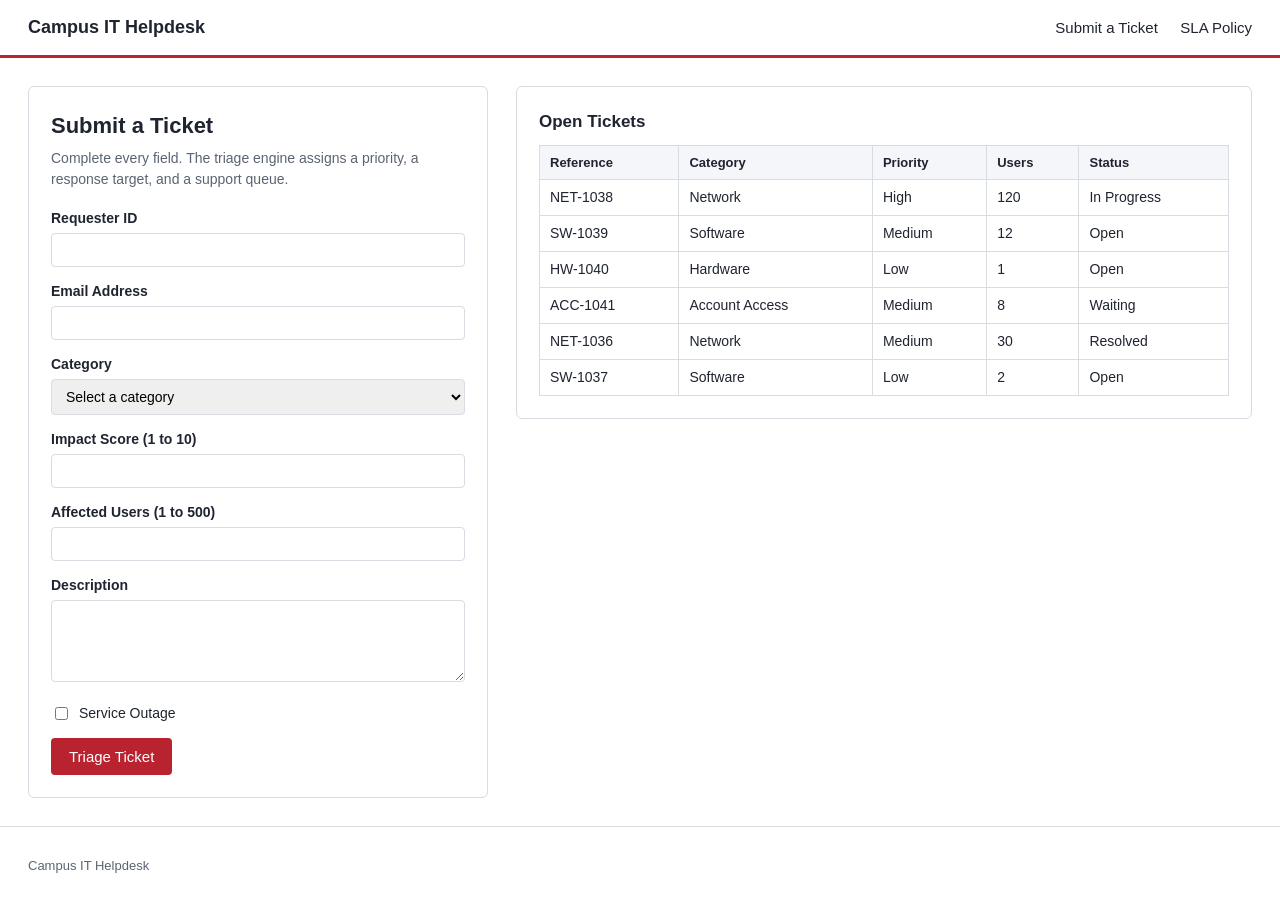
==== index.html @ 1fb0e595 "Initialize project." ====
<!DOCTYPE html>
<html lang="en">

<head>
  <meta charset="utf-8">
  <meta name="viewport" content="width=device-width, initial-scale=1">
  <title>Campus IT Helpdesk</title>
  <link rel="stylesheet" href="styles.css">
</head>

<body>

  <header class="site-header">
    <div class="brand">Campus IT Helpdesk</div>
    <nav class="site-nav">
      <a href="index.html">Submit a Ticket</a>
      <a href="sla-policy.html">SLA Policy</a>
    </nav>
  </header>

  <main class="layout">

    <section class="card">
      <h1>Submit a Ticket</h1>
      <p class="lead">Complete every field. The triage engine assigns a priority, a response target, and a support
        queue.</p>

      <form id="ticketForm" novalidate>

        <div class="field">
          <label for="requesterId">Requester ID</label>
          <input type="text" id="requesterId" name="requesterId" autocomplete="off">
          <p class="field-error hidden" id="err-requesterId"></p>
        </div>

        <div class="field">
          <label for="email">Email Address</label>
          <input type="text" id="email" name="email" autocomplete="off">
          <p class="field-error hidden" id="err-email"></p>
        </div>

        <div class="field">
          <label for="category">Category</label>
          <select id="category" name="category">
            <option value="">Select a category</option>
            <option value="hardware">Hardware</option>
            <option value="software">Software</option>
            <option value="network">Network</option>
            <option value="account">Account Access</option>
          </select>
          <p class="field-error hidden" id="err-category"></p>
        </div>

        <div class="field">
          <label for="impact">Impact Score (1 to 10)</label>
          <input type="text" id="impact" name="impact" inputmode="numeric" autocomplete="off">
          <p class="field-error hidden" id="err-impact"></p>
        </div>

        <div class="field">
          <label for="affectedUsers">Affected Users (1 to 500)</label>
          <input type="text" id="affectedUsers" name="affectedUsers" inputmode="numeric" autocomplete="off">
          <p class="field-error hidden" id="err-affectedUsers"></p>
        </div>

        <div class="field">
          <label for="description">Description</label>
          <textarea id="description" name="description" rows="4"></textarea>
          <p class="field-error hidden" id="err-description"></p>
        </div>

        <div class="field field-check">
          <input type="checkbox" id="outage" name="outage">
          <label for="outage">Service Outage</label>
        </div>

        <button type="submit" id="triageBtn" class="primary">Triage Ticket</button>
      </form>

      <div id="spinner" class="spinner hidden" role="status">Triaging Ticket</div>

      <section id="resultPanel" class="panel hidden">
        <h2>Triage Result</h2>
        <dl class="result">
          <dt>Ticket Reference</dt>
          <dd id="ticketRef"></dd>
          <dt>Priority</dt>
          <dd id="priorityValue"></dd>
          <dt>Response SLA</dt>
          <dd id="slaValue"></dd>
          <dt>Assigned Queue</dt>
          <dd class="queue-name"></dd>
        </dl>
      </section>
    </section>

    <section class="card">
      <h2>Open Tickets</h2>
      <table id="ticketTable">
        <thead>
          <tr>
            <th>Reference</th>
            <th>Category</th>
            <th>Priority</th>
            <th>Users</th>
            <th>Status</th>
          </tr>
        </thead>
        <tbody>
          <tr>
            <td class="cell-ref">NET-1038</td>
            <td class="cell-category">Network</td>
            <td class="cell-priority">High</td>
            <td class="cell-users">120</td>
            <td class="cell-status">In Progress</td>
          </tr>
          <tr>
            <td class="cell-ref">SW-1039</td>
            <td class="cell-category">Software</td>
            <td class="cell-priority">Medium</td>
            <td class="cell-users">12</td>
            <td class="cell-status">Open</td>
          </tr>
          <tr>
            <td class="cell-ref">HW-1040</td>
            <td class="cell-category">Hardware</td>
            <td class="cell-priority">Low</td>
            <td class="cell-users">1</td>
            <td class="cell-status">Open</td>
          </tr>
          <tr>
            <td class="cell-ref">ACC-1041</td>
            <td class="cell-category">Account Access</td>
            <td class="cell-priority">Medium</td>
            <td class="cell-users">8</td>
            <td class="cell-status">Waiting</td>
          </tr>
          <tr>
            <td class="cell-ref">NET-1036</td>
            <td class="cell-category">Network</td>
            <td class="cell-priority">Medium</td>
            <td class="cell-users">30</td>
            <td class="cell-status">Resolved</td>
          </tr>
          <tr>
            <td class="cell-ref">SW-1037</td>
            <td class="cell-category">Software</td>
            <td class="cell-priority">Low</td>
            <td class="cell-users">2</td>
            <td class="cell-status">Open</td>
          </tr>
        </tbody>
      </table>
    </section>

  </main>

  <footer class="site-footer">
    <p>Campus IT Helpdesk</p>
  </footer>

  <script src="app.js"></script>
</body>

</html>
---- styles.css ----
:root {
  --ink: #1f2430;
  --muted: #5b6472;
  --line: #d7dbe2;
  --accent: #b8232f;
  --panel: #f4f6f9;
}

* {
  box-sizing: border-box;
}

body {
  margin: 0;
  font-family: "Segoe UI", Roboto, Arial, sans-serif;
  color: var(--ink);
  background: #ffffff;
  line-height: 1.5;
}

.site-header {
  display: flex;
  align-items: center;
  justify-content: space-between;
  padding: 14px 28px;
  border-bottom: 3px solid var(--accent);
}

.brand {
  font-weight: 700;
  font-size: 18px;
}

.site-nav a {
  margin-left: 18px;
  color: var(--ink);
  text-decoration: none;
  font-size: 15px;
}

.site-nav a:hover {
  text-decoration: underline;
}

.layout {
  display: grid;
  grid-template-columns: minmax(320px, 460px) 1fr;
  gap: 28px;
  padding: 28px;
  align-items: start;
}

.card {
  border: 1px solid var(--line);
  border-radius: 6px;
  padding: 22px;
}

h1 {
  font-size: 22px;
  margin: 0 0 6px 0;
}

h2 {
  font-size: 17px;
  margin: 22px 0 10px 0;
}

.card h2:first-of-type {
  margin-top: 0;
}

.lead {
  color: var(--muted);
  margin: 0 0 18px 0;
  font-size: 14px;
}

.field {
  margin-bottom: 14px;
}

.field label {
  display: block;
  font-size: 14px;
  font-weight: 600;
  margin-bottom: 4px;
}

.field input[type="text"],
.field select,
.field textarea {
  width: 100%;
  padding: 8px 10px;
  border: 1px solid var(--line);
  border-radius: 4px;
  font-family: inherit;
  font-size: 14px;
}

.field-check {
  display: flex;
  align-items: center;
  gap: 8px;
}

.field-check label {
  margin: 0;
  font-weight: 400;
}

.field-error {
  margin: 5px 0 0 0;
  color: var(--accent);
  font-size: 13px;
}

button.primary {
  background: var(--accent);
  color: #ffffff;
  border: 0;
  border-radius: 4px;
  padding: 10px 18px;
  font-size: 15px;
  cursor: pointer;
}

button.primary:disabled {
  opacity: 0.6;
  cursor: default;
}

.spinner {
  margin-top: 16px;
  font-size: 14px;
  color: var(--muted);
}

.panel {
  margin-top: 18px;
  background: var(--panel);
  border: 1px solid var(--line);
  border-radius: 6px;
  padding: 16px 18px;
}

.result {
  display: grid;
  grid-template-columns: 150px 1fr;
  gap: 6px 12px;
  margin: 0;
  font-size: 14px;
}

.result dt {
  color: var(--muted);
}

.result dd {
  margin: 0;
  font-weight: 600;
}

.badge {
  display: inline-block;
  padding: 2px 10px;
  border-radius: 10px;
  font-size: 13px;
  background: #e3e7ee;
}

.badge-high {
  background: #f6d2d4;
}

.badge-medium {
  background: #fbe6c9;
}

.badge-low {
  background: #d9ecdd;
}

table {
  width: 100%;
  border-collapse: collapse;
  font-size: 14px;
}

th,
td {
  border: 1px solid var(--line);
  padding: 7px 10px;
  text-align: left;
}

th {
  background: var(--panel);
  font-size: 13px;
}

.site-footer {
  padding: 16px 28px;
  border-top: 1px solid var(--line);
  color: var(--muted);
  font-size: 13px;
}

.hidden {
  display: none;
}

@media (max-width: 900px) {
  .layout {
    grid-template-columns: 1fr;
  }
}
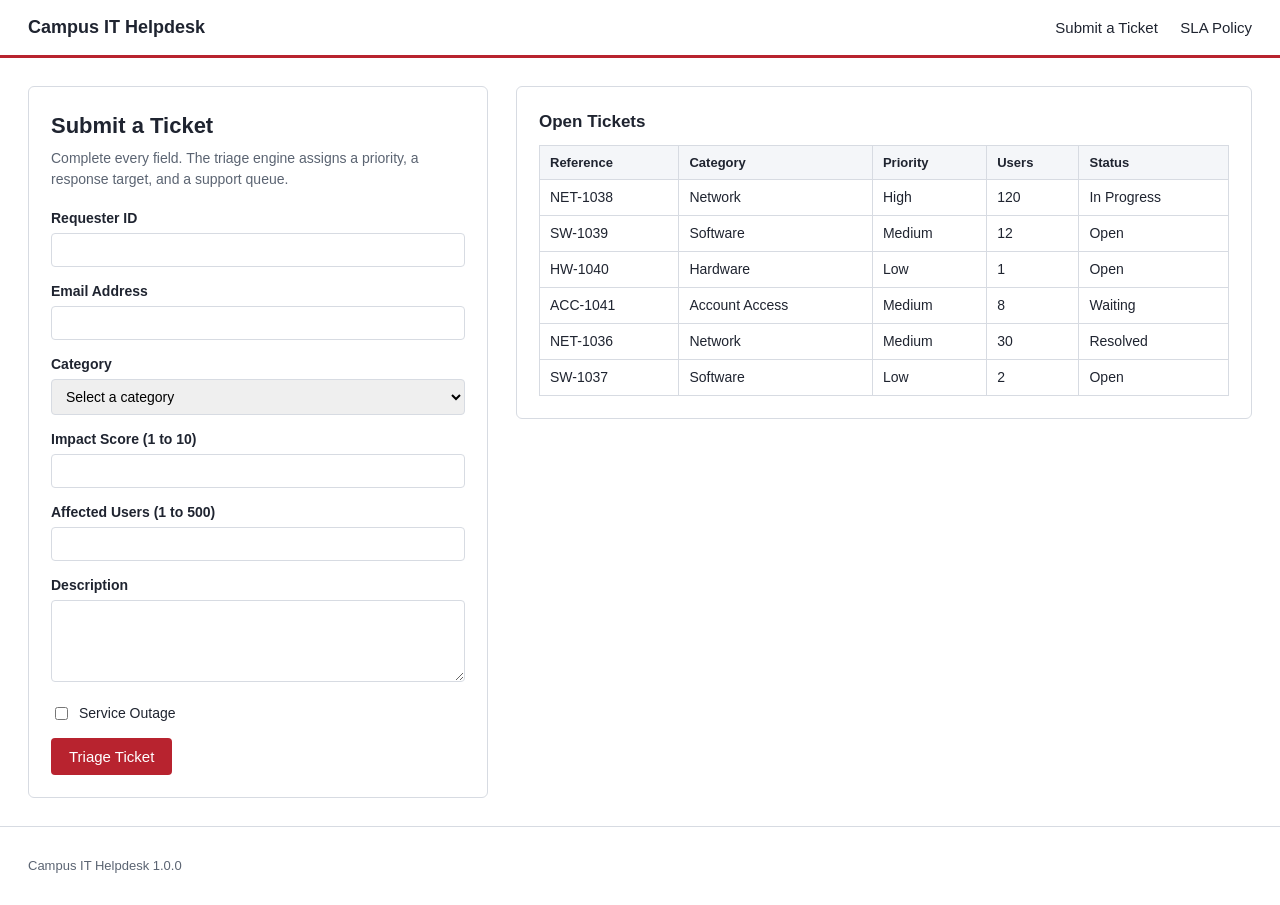
==== commit c4f42b20: "Add app version to footer in index.html." ====
--- a/index.html
+++ b/index.html
@@ -156,10 +156,10 @@
   </main>
 
   <footer class="site-footer">
-    <p>Campus IT Helpdesk</p>
+    <p>Campus IT Helpdesk <span id="app-version">1.0.0</span></p>
   </footer>
 
   <script src="app.js"></script>
 </body>
 
-</html>+</html>
